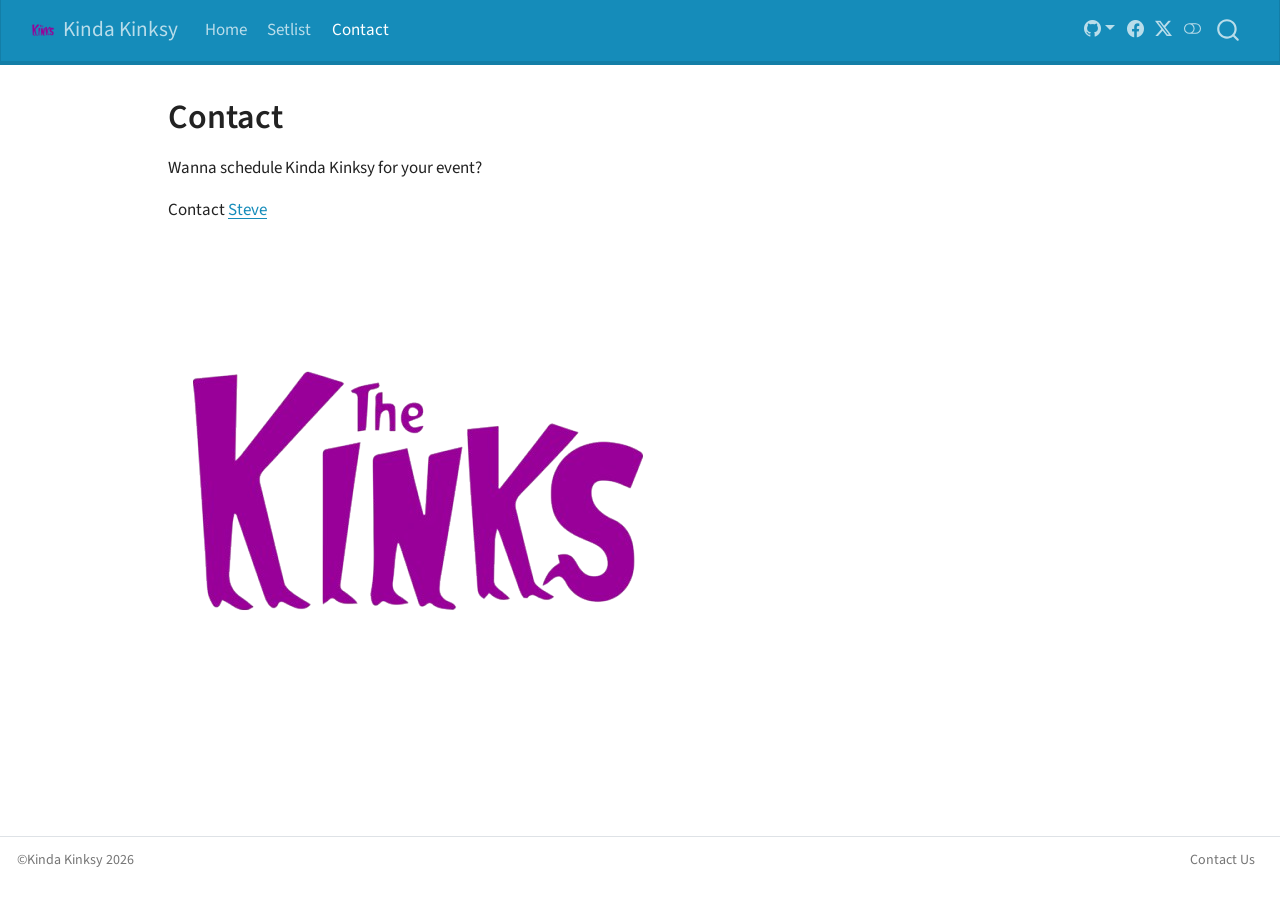
==== docs/contact.html @ 30910524 "format change" ====
<!DOCTYPE html>
<html xmlns="http://www.w3.org/1999/xhtml" lang="en" xml:lang="en"><head>

<meta charset="utf-8">
<meta name="generator" content="quarto-1.9.37">

<meta name="viewport" content="width=device-width, initial-scale=1.0, user-scalable=yes">


<title>Contact – Kinda Kinksy</title>
<style>
/* Default styles provided by pandoc.
** See https://pandoc.org/MANUAL.html#variables-for-html for config info.
*/
code{white-space: pre-wrap;}
span.smallcaps{font-variant: small-caps;}
div.columns{display: flex; gap: min(4vw, 1.5em);}
div.column{flex: auto; overflow-x: auto;}
div.hanging-indent{margin-left: 1.5em; text-indent: -1.5em;}
ul.task-list{list-style: none;}
ul.task-list li input[type="checkbox"] {
  width: 0.8em;
  margin: 0 0.8em 0.2em -1em; /* quarto-specific, see https://github.com/quarto-dev/quarto-cli/issues/4556 */ 
  vertical-align: middle;
}
</style>


<script src="site_libs/quarto-nav/quarto-nav.js"></script>
<script src="site_libs/quarto-nav/headroom.min.js"></script>
<script src="site_libs/clipboard/clipboard.min.js"></script>
<script src="site_libs/quarto-search/autocomplete.umd.js"></script>
<script src="site_libs/quarto-search/fuse.min.js"></script>
<script src="site_libs/quarto-search/quarto-search.js"></script>
<meta name="quarto:offset" content="./">
<script src="site_libs/quarto-html/quarto.js" type="module"></script>
<script src="site_libs/quarto-html/tabsets/tabsets.js" type="module"></script>
<script src="site_libs/quarto-html/popper.min.js"></script>
<script src="site_libs/quarto-html/tippy.umd.min.js"></script>
<script src="site_libs/quarto-html/anchor.min.js"></script>
<link href="site_libs/quarto-html/tippy.css" rel="stylesheet">
<link href="site_libs/quarto-html/quarto-syntax-highlighting-7f8f88aac4f3542376d5c11b86a4c14d.css" rel="stylesheet" class="quarto-color-scheme" id="quarto-text-highlighting-styles">
<link href="site_libs/quarto-html/quarto-syntax-highlighting-dark-d0ae9245876894da5ac7e18953ecc5cc.css" rel="stylesheet" class="quarto-color-scheme quarto-color-alternate" id="quarto-text-highlighting-styles">
<link href="site_libs/quarto-html/quarto-syntax-highlighting-7f8f88aac4f3542376d5c11b86a4c14d.css" rel="stylesheet" class="quarto-color-scheme-extra" id="quarto-text-highlighting-styles">
<script src="site_libs/bootstrap/bootstrap.min.js"></script>
<link href="site_libs/bootstrap/bootstrap-icons.css" rel="stylesheet">
<link href="site_libs/bootstrap/bootstrap-eb806ba08f5ef32d84009985812b4064.min.css" rel="stylesheet" append-hash="true" class="quarto-color-scheme" id="quarto-bootstrap" data-mode="light">
<link href="site_libs/bootstrap/bootstrap-dark-6b96bf19b94d438c07691990bfd7d249.min.css" rel="stylesheet" append-hash="true" class="quarto-color-scheme quarto-color-alternate" id="quarto-bootstrap" data-mode="dark">
<link href="site_libs/bootstrap/bootstrap-eb806ba08f5ef32d84009985812b4064.min.css" rel="stylesheet" append-hash="true" class="quarto-color-scheme-extra" id="quarto-bootstrap" data-mode="light">
<script id="quarto-search-options" type="application/json">{
  "location": "navbar",
  "copy-button": false,
  "collapse-after": 3,
  "panel-placement": "end",
  "type": "overlay",
  "limit": 50,
  "keyboard-shortcut": [
    "f",
    "/",
    "s"
  ],
  "show-item-context": false,
  "language": {
    "search-no-results-text": "No results",
    "search-matching-documents-text": "matching documents",
    "search-copy-link-title": "Copy link to search",
    "search-hide-matches-text": "Hide additional matches",
    "search-more-match-text": "more match in this document",
    "search-more-matches-text": "more matches in this document",
    "search-clear-button-title": "Clear",
    "search-text-placeholder": "",
    "search-detached-cancel-button-title": "Cancel",
    "search-submit-button-title": "Submit",
    "search-label": "Search"
  }
}</script>


<link rel="stylesheet" href="styles.css">
<meta name="twitter:title" content="Contact – Kinda Kinksy">
<meta name="twitter:description" content="">
<meta name="twitter:image" content="img/kinks.png">
<meta name="twitter:card" content="summary_large_image">
</head>

<body class="nav-fixed quarto-light"><script id="quarto-html-before-body" type="application/javascript">
    const toggleBodyColorMode = (bsSheetEl) => {
      const mode = bsSheetEl.getAttribute("data-mode");
      const bodyEl = window.document.querySelector("body");
      if (mode === "dark") {
        bodyEl.classList.add("quarto-dark");
        bodyEl.classList.remove("quarto-light");
      } else {
        bodyEl.classList.add("quarto-light");
        bodyEl.classList.remove("quarto-dark");
      }
    }
    const toggleBodyColorPrimary = () => {
      const bsSheetEl = window.document.querySelector("link#quarto-bootstrap:not([rel=disabled-stylesheet])");
      if (bsSheetEl) {
        toggleBodyColorMode(bsSheetEl);
      }
    }
    const setColorSchemeToggle = (alternate) => {
      const toggles = window.document.querySelectorAll('.quarto-color-scheme-toggle');
      for (let i=0; i < toggles.length; i++) {
        const toggle = toggles[i];
        if (toggle) {
          if (alternate) {
            toggle.classList.add("alternate");
          } else {
            toggle.classList.remove("alternate");
          }
        }
      }
    };
    const toggleColorMode = (alternate) => {
      // Switch the stylesheets
      const primaryStylesheets = window.document.querySelectorAll('link.quarto-color-scheme:not(.quarto-color-alternate)');
      const alternateStylesheets = window.document.querySelectorAll('link.quarto-color-scheme.quarto-color-alternate');
      manageTransitions('#quarto-margin-sidebar .nav-link', false);
      if (alternate) {
        // note: dark is layered on light, we don't disable primary!
        enableStylesheet(alternateStylesheets);
        for (const sheetNode of alternateStylesheets) {
          if (sheetNode.id === "quarto-bootstrap") {
            toggleBodyColorMode(sheetNode);
          }
        }
      } else {
        disableStylesheet(alternateStylesheets);
        enableStylesheet(primaryStylesheets)
        toggleBodyColorPrimary();
      }
      manageTransitions('#quarto-margin-sidebar .nav-link', true);
      // Switch the toggles
      setColorSchemeToggle(alternate)
      // Hack to workaround the fact that safari doesn't
      // properly recolor the scrollbar when toggling (#1455)
      if (navigator.userAgent.indexOf('Safari') > 0 && navigator.userAgent.indexOf('Chrome') == -1) {
        manageTransitions("body", false);
        window.scrollTo(0, 1);
        setTimeout(() => {
          window.scrollTo(0, 0);
          manageTransitions("body", true);
        }, 40);
      }
    }
    const disableStylesheet = (stylesheets) => {
      for (let i=0; i < stylesheets.length; i++) {
        const stylesheet = stylesheets[i];
        stylesheet.rel = 'disabled-stylesheet';
      }
    }
    const enableStylesheet = (stylesheets) => {
      for (let i=0; i < stylesheets.length; i++) {
        const stylesheet = stylesheets[i];
        if(stylesheet.rel !== 'stylesheet') { // for Chrome, which will still FOUC without this check
          stylesheet.rel = 'stylesheet';
        }
      }
    }
    const manageTransitions = (selector, allowTransitions) => {
      const els = window.document.querySelectorAll(selector);
      for (let i=0; i < els.length; i++) {
        const el = els[i];
        if (allowTransitions) {
          el.classList.remove('notransition');
        } else {
          el.classList.add('notransition');
        }
      }
    }
    const isFileUrl = () => {
      return window.location.protocol === 'file:';
    }
    const hasAlternateSentinel = () => {
      let styleSentinel = getColorSchemeSentinel();
      if (styleSentinel !== null) {
        return styleSentinel === "alternate";
      } else {
        return false;
      }
    }
    const setStyleSentinel = (alternate) => {
      const value = alternate ? "alternate" : "default";
      if (!isFileUrl()) {
        window.localStorage.setItem("quarto-color-scheme", value);
      } else {
        localAlternateSentinel = value;
      }
    }
    const getColorSchemeSentinel = () => {
      if (!isFileUrl()) {
        const storageValue = window.localStorage.getItem("quarto-color-scheme");
        return storageValue != null ? storageValue : localAlternateSentinel;
      } else {
        return localAlternateSentinel;
      }
    }
    const toggleGiscusIfUsed = (isAlternate, darkModeDefault) => {
      const baseTheme = document.querySelector('#giscus-base-theme')?.value ?? 'light';
      const alternateTheme = document.querySelector('#giscus-alt-theme')?.value ?? 'dark';
      let newTheme = '';
      if(authorPrefersDark) {
        newTheme = isAlternate ? baseTheme : alternateTheme;
      } else {
        newTheme = isAlternate ? alternateTheme : baseTheme;
      }
      const changeGiscusTheme = () => {
        // From: https://github.com/giscus/giscus/issues/336
        const sendMessage = (message) => {
          const iframe = document.querySelector('iframe.giscus-frame');
          if (!iframe) return;
          iframe.contentWindow.postMessage({ giscus: message }, 'https://giscus.app');
        }
        sendMessage({
          setConfig: {
            theme: newTheme
          }
        });
      }
      const isGiscussLoaded = window.document.querySelector('iframe.giscus-frame') !== null;
      if (isGiscussLoaded) {
        changeGiscusTheme();
      }
    };
    const authorPrefersDark = false;
    const darkModeDefault = authorPrefersDark;
      document.querySelector('link#quarto-text-highlighting-styles.quarto-color-scheme-extra').rel = 'disabled-stylesheet';
      document.querySelector('link#quarto-bootstrap.quarto-color-scheme-extra').rel = 'disabled-stylesheet';
    let localAlternateSentinel = darkModeDefault ? 'alternate' : 'default';
    // Dark / light mode switch
    window.quartoToggleColorScheme = () => {
      // Read the current dark / light value
      let toAlternate = !hasAlternateSentinel();
      toggleColorMode(toAlternate);
      setStyleSentinel(toAlternate);
      toggleGiscusIfUsed(toAlternate, darkModeDefault);
      window.dispatchEvent(new Event('resize'));
    };
    // Switch to dark mode if need be
    if (hasAlternateSentinel()) {
      toggleColorMode(true);
    } else {
      toggleColorMode(false);
    }
  </script>

<div id="quarto-search-results"></div>
  <header id="quarto-header" class="headroom fixed-top">
    <nav class="navbar navbar-expand-lg " data-bs-theme="dark">
      <div class="navbar-container container-fluid">
      <div class="navbar-brand-container mx-auto">
    <a href="./index.html" class="navbar-brand navbar-brand-logo">
    <img src="./img/kinks.png" alt="" class="navbar-logo light-content">
    <img src="./img/kinks.png" alt="" class="navbar-logo dark-content">
    </a>
    <a class="navbar-brand" href="./index.html">
    <span class="navbar-title">Kinda Kinksy</span>
    </a>
  </div>
            <div id="quarto-search" class="" title="Search"></div>
          <button class="navbar-toggler" type="button" data-bs-toggle="collapse" data-bs-target="#navbarCollapse" aria-controls="navbarCollapse" role="menu" aria-expanded="false" aria-label="Toggle navigation" onclick="if (window.quartoToggleHeadroom) { window.quartoToggleHeadroom(); }">
  <span class="navbar-toggler-icon"></span>
</button>
          <div class="collapse navbar-collapse" id="navbarCollapse">
            <ul class="navbar-nav navbar-nav-scroll me-auto">
  <li class="nav-item">
    <a class="nav-link" href="./index.html"> 
<span class="menu-text">Home</span></a>
  </li>  
  <li class="nav-item">
    <a class="nav-link" href="./setlist.html"> 
<span class="menu-text">Setlist</span></a>
  </li>  
  <li class="nav-item">
    <a class="nav-link active" href="./contact.html" aria-current="page"> 
<span class="menu-text">Contact</span></a>
  </li>  
</ul>
          </div> <!-- /navcollapse -->
            <div class="quarto-navbar-tools tools-wide">
    <div class="dropdown">
      <a href="" title="" id="quarto-navigation-tool-dropdown-0" class="quarto-navigation-tool dropdown-toggle px-1" data-bs-toggle="dropdown" aria-expanded="false" role="link" aria-label=""><i class="bi bi-github"></i></a>
      <ul class="dropdown-menu" aria-labelledby="quarto-navigation-tool-dropdown-0">
          <li>
            <a class="dropdown-item quarto-navbar-tools-item" href="https://github.com/jtkulas/kindakinksy">
            Source Code
            </a>
          </li>
          <li>
            <a class="dropdown-item quarto-navbar-tools-item" href="https://github.com/jtkulas/kindakinksy/issues">
            Report an Issue
            </a>
          </li>
      </ul>
    </div>
    <a href="https://facebook.com" title="" class="quarto-navigation-tool px-1" aria-label=""><i class="bi bi-facebook"></i></a>
    <a href="https://x.com" title="" class="quarto-navigation-tool px-1" aria-label=""><i class="bi bi-twitter-x"></i></a>
  <a href="" class="quarto-color-scheme-toggle quarto-navigation-tool  px-1" onclick="window.quartoToggleColorScheme(); return false;" title="Toggle dark mode"><i class="bi"></i></a>
</div>
      </div> <!-- /container-fluid -->
    </nav>
</header>
<!-- content -->
<div id="quarto-content" class="quarto-container page-columns page-rows-contents page-layout-article page-navbar">
<!-- sidebar -->
<!-- margin-sidebar -->
    <div id="quarto-margin-sidebar" class="sidebar margin-sidebar zindex-bottom">
        
    </div>
<!-- main -->
<main class="content" id="quarto-document-content">


<header id="title-block-header" class="quarto-title-block default">
<div class="quarto-title">
<h1 class="title">Contact</h1>
</div>



<div class="quarto-title-meta">

    
  
    
  </div>
  


</header>


<p>Wanna schedule Kinda Kinksy for your event?</p>
<p>Contact <a href="mailto:%20sagahoffman@msn.com">Steve</a></p>
<p><img src="img/kinks.png" class="img-fluid"></p>



</main> <!-- /main -->
<script id="quarto-html-after-body" type="application/javascript">
  window.document.addEventListener("DOMContentLoaded", function (event) {
    // Ensure there is a toggle, if there isn't float one in the top right
    if (window.document.querySelector('.quarto-color-scheme-toggle') === null) {
      const a = window.document.createElement('a');
      a.classList.add('top-right');
      a.classList.add('quarto-color-scheme-toggle');
      a.href = "";
      a.onclick = function() { try { window.quartoToggleColorScheme(); } catch {} return false; };
      const i = window.document.createElement("i");
      i.classList.add('bi');
      a.appendChild(i);
      window.document.body.appendChild(a);
    }
    setColorSchemeToggle(hasAlternateSentinel())
    const icon = "";
    const anchorJS = new window.AnchorJS();
    anchorJS.options = {
      placement: 'right',
      icon: icon
    };
    anchorJS.add('.anchored');
    const isCodeAnnotation = (el) => {
      for (const clz of el.classList) {
        if (clz.startsWith('code-annotation-')) {                     
          return true;
        }
      }
      return false;
    }
    const onCopySuccess = function(e) {
      // button target
      const button = e.trigger;
      // don't keep focus
      button.blur();
      // flash "checked"
      button.classList.add('code-copy-button-checked');
      var currentTitle = button.getAttribute("title");
      button.setAttribute("title", "Copied!");
      let tooltip;
      if (window.bootstrap) {
        button.setAttribute("data-bs-toggle", "tooltip");
        button.setAttribute("data-bs-placement", "left");
        button.setAttribute("data-bs-title", "Copied!");
        tooltip = new bootstrap.Tooltip(button, 
          { trigger: "manual", 
            customClass: "code-copy-button-tooltip",
            offset: [0, -8]});
        tooltip.show();    
      }
      setTimeout(function() {
        if (tooltip) {
          tooltip.hide();
          button.removeAttribute("data-bs-title");
          button.removeAttribute("data-bs-toggle");
          button.removeAttribute("data-bs-placement");
        }
        button.setAttribute("title", currentTitle);
        button.classList.remove('code-copy-button-checked');
      }, 1000);
      // clear code selection
      e.clearSelection();
    }
    const getTextToCopy = function(trigger) {
      const outerScaffold = trigger.parentElement.cloneNode(true);
      const codeEl = outerScaffold.querySelector('code');
      for (const childEl of codeEl.children) {
        if (isCodeAnnotation(childEl)) {
          childEl.remove();
        }
      }
      return codeEl.innerText;
    }
    const clipboard = new window.ClipboardJS('.code-copy-button:not([data-in-quarto-modal])', {
      text: getTextToCopy
    });
    clipboard.on('success', onCopySuccess);
    if (window.document.getElementById('quarto-embedded-source-code-modal')) {
      const clipboardModal = new window.ClipboardJS('.code-copy-button[data-in-quarto-modal]', {
        text: getTextToCopy,
        container: window.document.getElementById('quarto-embedded-source-code-modal')
      });
      clipboardModal.on('success', onCopySuccess);
    }
      var localhostRegex = new RegExp(/^(?:http|https):\/\/localhost\:?[0-9]*\//);
      var mailtoRegex = new RegExp(/^mailto:/);
        var filterRegex = new RegExp('/' + window.location.host + '/');
      var isInternal = (href) => {
          return filterRegex.test(href) || localhostRegex.test(href) || mailtoRegex.test(href);
      }
      // Inspect non-navigation links and adorn them if external
     var links = window.document.querySelectorAll('a[href]:not(.nav-link):not(.navbar-brand):not(.toc-action):not(.sidebar-link):not(.sidebar-item-toggle):not(.pagination-link):not(.no-external):not([aria-hidden]):not(.dropdown-item):not(.quarto-navigation-tool):not(.about-link)');
      for (var i=0; i<links.length; i++) {
        const link = links[i];
        if (!isInternal(link.href)) {
          // undo the damage that might have been done by quarto-nav.js in the case of
          // links that we want to consider external
          if (link.dataset.originalHref !== undefined) {
            link.href = link.dataset.originalHref;
          }
        }
      }
    function tippyHover(el, contentFn, onTriggerFn, onUntriggerFn) {
      const config = {
        allowHTML: true,
        maxWidth: 500,
        delay: 100,
        arrow: false,
        appendTo: function(el) {
            return el.parentElement;
        },
        interactive: true,
        interactiveBorder: 10,
        theme: 'quarto',
        placement: 'bottom-start',
      };
      if (contentFn) {
        config.content = contentFn;
      }
      if (onTriggerFn) {
        config.onTrigger = onTriggerFn;
      }
      if (onUntriggerFn) {
        config.onUntrigger = onUntriggerFn;
      }
      window.tippy(el, config); 
    }
    const noterefs = window.document.querySelectorAll('a[role="doc-noteref"]');
    for (var i=0; i<noterefs.length; i++) {
      const ref = noterefs[i];
      tippyHover(ref, function() {
        // use id or data attribute instead here
        let href = ref.getAttribute('data-footnote-href') || ref.getAttribute('href');
        try { href = new URL(href).hash; } catch {}
        const id = href.replace(/^#\/?/, "");
        const note = window.document.getElementById(id);
        if (note) {
          return note.innerHTML;
        } else {
          return "";
        }
      });
    }
    const xrefs = window.document.querySelectorAll('a.quarto-xref');
    const processXRef = (id, note) => {
      // Strip column container classes
      const stripColumnClz = (el) => {
        el.classList.remove("page-full", "page-columns");
        if (el.children) {
          for (const child of el.children) {
            stripColumnClz(child);
          }
        }
      }
      stripColumnClz(note)
      if (id === null || id.startsWith('sec-')) {
        // Special case sections, only their first couple elements
        const container = document.createElement("div");
        if (note.children && note.children.length > 2) {
          container.appendChild(note.children[0].cloneNode(true));
          for (let i = 1; i < note.children.length; i++) {
            const child = note.children[i];
            if (child.tagName === "P" && child.innerText === "") {
              continue;
            } else {
              container.appendChild(child.cloneNode(true));
              break;
            }
          }
          if (window.Quarto?.typesetMath) {
            window.Quarto.typesetMath(container);
          }
          return container.innerHTML
        } else {
          if (window.Quarto?.typesetMath) {
            window.Quarto.typesetMath(note);
          }
          return note.innerHTML;
        }
      } else {
        // Remove any anchor links if they are present
        const anchorLink = note.querySelector('a.anchorjs-link');
        if (anchorLink) {
          anchorLink.remove();
        }
        if (window.Quarto?.typesetMath) {
          window.Quarto.typesetMath(note);
        }
        if (note.classList.contains("callout")) {
          return note.outerHTML;
        } else {
          return note.innerHTML;
        }
      }
    }
    for (var i=0; i<xrefs.length; i++) {
      const xref = xrefs[i];
      tippyHover(xref, undefined, function(instance) {
        instance.disable();
        let url = xref.getAttribute('href');
        let hash = undefined; 
        if (url.startsWith('#')) {
          hash = url;
        } else {
          try { hash = new URL(url).hash; } catch {}
        }
        if (hash) {
          const id = hash.replace(/^#\/?/, "");
          const note = window.document.getElementById(id);
          if (note !== null) {
            try {
              const html = processXRef(id, note.cloneNode(true));
              instance.setContent(html);
            } finally {
              instance.enable();
              instance.show();
            }
          } else {
            // See if we can fetch this
            fetch(url.split('#')[0])
            .then(res => res.text())
            .then(html => {
              const parser = new DOMParser();
              const htmlDoc = parser.parseFromString(html, "text/html");
              const note = htmlDoc.getElementById(id);
              if (note !== null) {
                const html = processXRef(id, note);
                instance.setContent(html);
              } 
            }).finally(() => {
              instance.enable();
              instance.show();
            });
          }
        } else {
          // See if we can fetch a full url (with no hash to target)
          // This is a special case and we should probably do some content thinning / targeting
          fetch(url)
          .then(res => res.text())
          .then(html => {
            const parser = new DOMParser();
            const htmlDoc = parser.parseFromString(html, "text/html");
            const note = htmlDoc.querySelector('main.content');
            if (note !== null) {
              // This should only happen for chapter cross references
              // (since there is no id in the URL)
              // remove the first header
              if (note.children.length > 0 && note.children[0].tagName === "HEADER") {
                note.children[0].remove();
              }
              const html = processXRef(null, note);
              instance.setContent(html);
            } 
          }).finally(() => {
            instance.enable();
            instance.show();
          });
        }
      }, function(instance) {
      });
    }
        let selectedAnnoteEl;
        const selectorForAnnotation = ( cell, annotation) => {
          let cellAttr = 'data-code-cell="' + cell + '"';
          let lineAttr = 'data-code-annotation="' +  annotation + '"';
          const selector = 'span[' + cellAttr + '][' + lineAttr + ']';
          return selector;
        }
        const selectCodeLines = (annoteEl) => {
          const doc = window.document;
          const targetCell = annoteEl.getAttribute("data-target-cell");
          const targetAnnotation = annoteEl.getAttribute("data-target-annotation");
          const annoteSpan = window.document.querySelector(selectorForAnnotation(targetCell, targetAnnotation));
          const lines = annoteSpan.getAttribute("data-code-lines").split(",");
          const lineIds = lines.map((line) => {
            return targetCell + "-" + line;
          })
          let top = null;
          let height = null;
          let parent = null;
          if (lineIds.length > 0) {
              //compute the position of the single el (top and bottom and make a div)
              const el = window.document.getElementById(lineIds[0]);
              top = el.offsetTop;
              height = el.offsetHeight;
              parent = el.parentElement.parentElement;
            if (lineIds.length > 1) {
              const lastEl = window.document.getElementById(lineIds[lineIds.length - 1]);
              const bottom = lastEl.offsetTop + lastEl.offsetHeight;
              height = bottom - top;
            }
            if (top !== null && height !== null && parent !== null) {
              // cook up a div (if necessary) and position it 
              let div = window.document.getElementById("code-annotation-line-highlight");
              if (div === null) {
                div = window.document.createElement("div");
                div.setAttribute("id", "code-annotation-line-highlight");
                div.style.position = 'absolute';
                parent.appendChild(div);
              }
              div.style.top = top - 2 + "px";
              div.style.height = height + 4 + "px";
              div.style.left = 0;
              let gutterDiv = window.document.getElementById("code-annotation-line-highlight-gutter");
              if (gutterDiv === null) {
                gutterDiv = window.document.createElement("div");
                gutterDiv.setAttribute("id", "code-annotation-line-highlight-gutter");
                gutterDiv.style.position = 'absolute';
                const codeCell = window.document.getElementById(targetCell);
                const gutter = codeCell.querySelector('.code-annotation-gutter');
                gutter.appendChild(gutterDiv);
              }
              gutterDiv.style.top = top - 2 + "px";
              gutterDiv.style.height = height + 4 + "px";
            }
            selectedAnnoteEl = annoteEl;
          }
        };
        const unselectCodeLines = () => {
          const elementsIds = ["code-annotation-line-highlight", "code-annotation-line-highlight-gutter"];
          elementsIds.forEach((elId) => {
            const div = window.document.getElementById(elId);
            if (div) {
              div.remove();
            }
          });
          selectedAnnoteEl = undefined;
        };
          // Handle positioning of the toggle
      window.addEventListener(
        "resize",
        throttle(() => {
          elRect = undefined;
          if (selectedAnnoteEl) {
            selectCodeLines(selectedAnnoteEl);
          }
        }, 10)
      );
      function throttle(fn, ms) {
      let throttle = false;
      let timer;
        return (...args) => {
          if(!throttle) { // first call gets through
              fn.apply(this, args);
              throttle = true;
          } else { // all the others get throttled
              if(timer) clearTimeout(timer); // cancel #2
              timer = setTimeout(() => {
                fn.apply(this, args);
                timer = throttle = false;
              }, ms);
          }
        };
      }
        // Attach click handler to the DT
        const annoteDls = window.document.querySelectorAll('dt[data-target-cell]');
        for (const annoteDlNode of annoteDls) {
          annoteDlNode.addEventListener('click', (event) => {
            const clickedEl = event.target;
            if (clickedEl !== selectedAnnoteEl) {
              unselectCodeLines();
              const activeEl = window.document.querySelector('dt[data-target-cell].code-annotation-active');
              if (activeEl) {
                activeEl.classList.remove('code-annotation-active');
              }
              selectCodeLines(clickedEl);
              clickedEl.classList.add('code-annotation-active');
            } else {
              // Unselect the line
              unselectCodeLines();
              clickedEl.classList.remove('code-annotation-active');
            }
          });
        }
    const findCites = (el) => {
      const parentEl = el.parentElement;
      if (parentEl) {
        const cites = parentEl.dataset.cites;
        if (cites) {
          return {
            el,
            cites: cites.split(' ')
          };
        } else {
          return findCites(el.parentElement)
        }
      } else {
        return undefined;
      }
    };
    var bibliorefs = window.document.querySelectorAll('a[role="doc-biblioref"]');
    for (var i=0; i<bibliorefs.length; i++) {
      const ref = bibliorefs[i];
      const citeInfo = findCites(ref);
      if (citeInfo) {
        tippyHover(citeInfo.el, function() {
          var popup = window.document.createElement('div');
          citeInfo.cites.forEach(function(cite) {
            var citeDiv = window.document.createElement('div');
            citeDiv.classList.add('hanging-indent');
            citeDiv.classList.add('csl-entry');
            var biblioDiv = window.document.getElementById('ref-' + cite);
            if (biblioDiv) {
              citeDiv.innerHTML = biblioDiv.innerHTML;
            }
            popup.appendChild(citeDiv);
          });
          return popup.innerHTML;
        });
      }
    }
  });
  </script>
</div> <!-- /content -->
<footer class="footer">
  <div class="nav-footer">
    <div class="nav-footer-left">
<p>©Kinda Kinksy 2026</p>
</div>   
    <div class="nav-footer-center">
      &nbsp;
    </div>
    <div class="nav-footer-right">
      <ul class="footer-items list-unstyled">
    <li class="nav-item">
    <a class="nav-link" href="./contact.html">
<p>Contact Us</p>
</a>
  </li>  
</ul>
    </div>
  </div>
</footer>




</body></html>
---- docs/site_libs/quarto-html/tippy.css ----
.tippy-box[data-animation=fade][data-state=hidden]{opacity:0}[data-tippy-root]{max-width:calc(100vw - 10px)}.tippy-box{position:relative;background-color:#333;color:#fff;border-radius:4px;font-size:14px;line-height:1.4;white-space:normal;outline:0;transition-property:transform,visibility,opacity}.tippy-box[data-placement^=top]>.tippy-arrow{bottom:0}.tippy-box[data-placement^=top]>.tippy-arrow:before{bottom:-7px;left:0;border-width:8px 8px 0;border-top-color:initial;transform-origin:center top}.tippy-box[data-placement^=bottom]>.tippy-arrow{top:0}.tippy-box[data-placement^=bottom]>.tippy-arrow:before{top:-7px;left:0;border-width:0 8px 8px;border-bottom-color:initial;transform-origin:center bottom}.tippy-box[data-placement^=left]>.tippy-arrow{right:0}.tippy-box[data-placement^=left]>.tippy-arrow:before{border-width:8px 0 8px 8px;border-left-color:initial;right:-7px;transform-origin:center left}.tippy-box[data-placement^=right]>.tippy-arrow{left:0}.tippy-box[data-placement^=right]>.tippy-arrow:before{left:-7px;border-width:8px 8px 8px 0;border-right-color:initial;transform-origin:center right}.tippy-box[data-inertia][data-state=visible]{transition-timing-function:cubic-bezier(.54,1.5,.38,1.11)}.tippy-arrow{width:16px;height:16px;color:#333}.tippy-arrow:before{content:"";position:absolute;border-color:transparent;border-style:solid}.tippy-content{position:relative;padding:5px 9px;z-index:1}
---- docs/site_libs/quarto-html/quarto-syntax-highlighting-7f8f88aac4f3542376d5c11b86a4c14d.css ----
/* quarto syntax highlight colors */
:root {
  --quarto-hl-ot-color: #003B4F;
  --quarto-hl-at-color: #657422;
  --quarto-hl-ss-color: #20794D;
  --quarto-hl-an-color: #5E5E5E;
  --quarto-hl-fu-color: #4758AB;
  --quarto-hl-st-color: #20794D;
  --quarto-hl-cf-color: #003B4F;
  --quarto-hl-op-color: #5E5E5E;
  --quarto-hl-er-color: #AD0000;
  --quarto-hl-bn-color: #AD0000;
  --quarto-hl-al-color: #AD0000;
  --quarto-hl-va-color: #111111;
  --quarto-hl-bu-color: inherit;
  --quarto-hl-ex-color: inherit;
  --quarto-hl-pp-color: #AD0000;
  --quarto-hl-in-color: #5E5E5E;
  --quarto-hl-vs-color: #20794D;
  --quarto-hl-wa-color: #5E5E5E;
  --quarto-hl-do-color: #5E5E5E;
  --quarto-hl-im-color: #00769E;
  --quarto-hl-ch-color: #20794D;
  --quarto-hl-dt-color: #AD0000;
  --quarto-hl-fl-color: #AD0000;
  --quarto-hl-co-color: #5E5E5E;
  --quarto-hl-cv-color: #5E5E5E;
  --quarto-hl-cn-color: #8f5902;
  --quarto-hl-sc-color: #5E5E5E;
  --quarto-hl-dv-color: #AD0000;
  --quarto-hl-kw-color: #003B4F;
}

/* other quarto variables */
:root {
  --quarto-font-monospace: SFMono-Regular, Menlo, Monaco, Consolas, "Liberation Mono", "Courier New", monospace;
}

/* syntax highlight based on Pandoc's rules */
pre > code.sourceCode > span {
  color: #003B4F;
}

code.sourceCode > span {
  color: #003B4F;
}

div.sourceCode,
div.sourceCode pre.sourceCode {
  color: #003B4F;
}

/* Normal */
code span {
  color: #003B4F;
}

/* Alert */
code span.al {
  color: #AD0000;
  font-style: inherit;
}

/* Annotation */
code span.an {
  color: #5E5E5E;
  font-style: inherit;
}

/* Attribute */
code span.at {
  color: #657422;
  font-style: inherit;
}

/* BaseN */
code span.bn {
  color: #AD0000;
  font-style: inherit;
}

/* BuiltIn */
code span.bu {
  font-style: inherit;
}

/* ControlFlow */
code span.cf {
  color: #003B4F;
  font-weight: bold;
  font-style: inherit;
}

/* Char */
code span.ch {
  color: #20794D;
  font-style: inherit;
}

/* Constant */
code span.cn {
  color: #8f5902;
  font-style: inherit;
}

/* Comment */
code span.co {
  color: #5E5E5E;
  font-style: inherit;
}

/* CommentVar */
code span.cv {
  color: #5E5E5E;
  font-style: italic;
}

/* Documentation */
code span.do {
  color: #5E5E5E;
  font-style: italic;
}

/* DataType */
code span.dt {
  color: #AD0000;
  font-style: inherit;
}

/* DecVal */
code span.dv {
  color: #AD0000;
  font-style: inherit;
}

/* Error */
code span.er {
  color: #AD0000;
  font-style: inherit;
}

/* Extension */
code span.ex {
  font-style: inherit;
}

/* Float */
code span.fl {
  color: #AD0000;
  font-style: inherit;
}

/* Function */
code span.fu {
  color: #4758AB;
  font-style: inherit;
}

/* Import */
code span.im {
  color: #00769E;
  font-style: inherit;
}

/* Information */
code span.in {
  color: #5E5E5E;
  font-style: inherit;
}

/* Keyword */
code span.kw {
  color: #003B4F;
  font-weight: bold;
  font-style: inherit;
}

/* Operator */
code span.op {
  color: #5E5E5E;
  font-style: inherit;
}

/* Other */
code span.ot {
  color: #003B4F;
  font-style: inherit;
}

/* Preprocessor */
code span.pp {
  color: #AD0000;
  font-style: inherit;
}

/* SpecialChar */
code span.sc {
  color: #5E5E5E;
  font-style: inherit;
}

/* SpecialString */
code span.ss {
  color: #20794D;
  font-style: inherit;
}

/* String */
code span.st {
  color: #20794D;
  font-style: inherit;
}

/* Variable */
code span.va {
  color: #111111;
  font-style: inherit;
}

/* VerbatimString */
code span.vs {
  color: #20794D;
  font-style: inherit;
}

/* Warning */
code span.wa {
  color: #5E5E5E;
  font-style: italic;
}

.prevent-inlining {
  content: "</";
}

/*# sourceMappingURL=789ad8cd35626ba772517505b42a116e.css.map */
---- docs/site_libs/quarto-html/quarto-syntax-highlighting-dark-d0ae9245876894da5ac7e18953ecc5cc.css ----
/* quarto syntax highlight colors */
:root {
  --quarto-hl-al-color: #f07178;
  --quarto-hl-an-color: #d4d0ab;
  --quarto-hl-at-color: #00e0e0;
  --quarto-hl-bn-color: #d4d0ab;
  --quarto-hl-bu-color: #abe338;
  --quarto-hl-ch-color: #abe338;
  --quarto-hl-co-color: #f8f8f2;
  --quarto-hl-cv-color: #ffd700;
  --quarto-hl-cn-color: #ffd700;
  --quarto-hl-cf-color: #ffa07a;
  --quarto-hl-dt-color: #ffa07a;
  --quarto-hl-dv-color: #d4d0ab;
  --quarto-hl-do-color: #f8f8f2;
  --quarto-hl-er-color: #f07178;
  --quarto-hl-ex-color: #00e0e0;
  --quarto-hl-fl-color: #d4d0ab;
  --quarto-hl-fu-color: #ffa07a;
  --quarto-hl-im-color: #abe338;
  --quarto-hl-in-color: #d4d0ab;
  --quarto-hl-kw-color: #ffa07a;
  --quarto-hl-op-color: #ffa07a;
  --quarto-hl-ot-color: #00e0e0;
  --quarto-hl-pp-color: #dcc6e0;
  --quarto-hl-re-color: #00e0e0;
  --quarto-hl-sc-color: #abe338;
  --quarto-hl-ss-color: #abe338;
  --quarto-hl-st-color: #abe338;
  --quarto-hl-va-color: #00e0e0;
  --quarto-hl-vs-color: #abe338;
  --quarto-hl-wa-color: #dcc6e0;
}

/* other quarto variables */
:root {
  --quarto-font-monospace: SFMono-Regular, Menlo, Monaco, Consolas, "Liberation Mono", "Courier New", monospace;
}

/* syntax highlight based on Pandoc's rules */
pre > code.sourceCode > span {
  color: #f8f8f2;
}

code.sourceCode > span {
  color: #f8f8f2;
}

div.sourceCode,
div.sourceCode pre.sourceCode {
  color: #f8f8f2;
}

/* Normal */
code span {
  color: #f8f8f2;
}

/* Alert */
code span.al {
  color: #f07178;
}

/* Annotation */
code span.an {
  color: #d4d0ab;
}

/* Attribute */
code span.at {
  color: #00e0e0;
}

/* BaseN */
code span.bn {
  color: #d4d0ab;
}

/* BuiltIn */
code span.bu {
  color: #abe338;
}

/* ControlFlow */
code span.cf {
  font-weight: bold;
  color: #ffa07a;
}

/* Char */
code span.ch {
  color: #abe338;
}

/* Constant */
code span.cn {
  color: #ffd700;
}

/* Comment */
code span.co {
  font-style: italic;
  color: #f8f8f2;
}

/* CommentVar */
code span.cv {
  color: #ffd700;
}

/* Documentation */
code span.do {
  color: #f8f8f2;
}

/* DataType */
code span.dt {
  color: #ffa07a;
}

/* DecVal */
code span.dv {
  color: #d4d0ab;
}

/* Error */
code span.er {
  color: #f07178;
  text-decoration: underline;
}

/* Extension */
code span.ex {
  font-weight: bold;
  color: #00e0e0;
}

/* Float */
code span.fl {
  color: #d4d0ab;
}

/* Function */
code span.fu {
  color: #ffa07a;
}

/* Import */
code span.im {
  color: #abe338;
}

/* Information */
code span.in {
  color: #d4d0ab;
}

/* Keyword */
code span.kw {
  font-weight: bold;
  color: #ffa07a;
}

/* Operator */
code span.op {
  color: #ffa07a;
}

/* Other */
code span.ot {
  color: #00e0e0;
}

/* Preprocessor */
code span.pp {
  color: #dcc6e0;
}

/* RegionMarker */
code span.re {
  background-color: #f8f8f2;
  color: #00e0e0;
}

/* SpecialChar */
code span.sc {
  color: #abe338;
}

/* SpecialString */
code span.ss {
  color: #abe338;
}

/* String */
code span.st {
  color: #abe338;
}

/* Variable */
code span.va {
  color: #00e0e0;
}

/* VerbatimString */
code span.vs {
  color: #abe338;
}

/* Warning */
code span.wa {
  color: #dcc6e0;
}

.prevent-inlining {
  content: "</";
}

/*# sourceMappingURL=e2dac9153eaf3c552d5043f9565d03d7.css.map */
---- docs/site_libs/quarto-html/quarto-syntax-highlighting-7f8f88aac4f3542376d5c11b86a4c14d.css ----
/* quarto syntax highlight colors */
:root {
  --quarto-hl-ot-color: #003B4F;
  --quarto-hl-at-color: #657422;
  --quarto-hl-ss-color: #20794D;
  --quarto-hl-an-color: #5E5E5E;
  --quarto-hl-fu-color: #4758AB;
  --quarto-hl-st-color: #20794D;
  --quarto-hl-cf-color: #003B4F;
  --quarto-hl-op-color: #5E5E5E;
  --quarto-hl-er-color: #AD0000;
  --quarto-hl-bn-color: #AD0000;
  --quarto-hl-al-color: #AD0000;
  --quarto-hl-va-color: #111111;
  --quarto-hl-bu-color: inherit;
  --quarto-hl-ex-color: inherit;
  --quarto-hl-pp-color: #AD0000;
  --quarto-hl-in-color: #5E5E5E;
  --quarto-hl-vs-color: #20794D;
  --quarto-hl-wa-color: #5E5E5E;
  --quarto-hl-do-color: #5E5E5E;
  --quarto-hl-im-color: #00769E;
  --quarto-hl-ch-color: #20794D;
  --quarto-hl-dt-color: #AD0000;
  --quarto-hl-fl-color: #AD0000;
  --quarto-hl-co-color: #5E5E5E;
  --quarto-hl-cv-color: #5E5E5E;
  --quarto-hl-cn-color: #8f5902;
  --quarto-hl-sc-color: #5E5E5E;
  --quarto-hl-dv-color: #AD0000;
  --quarto-hl-kw-color: #003B4F;
}

/* other quarto variables */
:root {
  --quarto-font-monospace: SFMono-Regular, Menlo, Monaco, Consolas, "Liberation Mono", "Courier New", monospace;
}

/* syntax highlight based on Pandoc's rules */
pre > code.sourceCode > span {
  color: #003B4F;
}

code.sourceCode > span {
  color: #003B4F;
}

div.sourceCode,
div.sourceCode pre.sourceCode {
  color: #003B4F;
}

/* Normal */
code span {
  color: #003B4F;
}

/* Alert */
code span.al {
  color: #AD0000;
  font-style: inherit;
}

/* Annotation */
code span.an {
  color: #5E5E5E;
  font-style: inherit;
}

/* Attribute */
code span.at {
  color: #657422;
  font-style: inherit;
}

/* BaseN */
code span.bn {
  color: #AD0000;
  font-style: inherit;
}

/* BuiltIn */
code span.bu {
  font-style: inherit;
}

/* ControlFlow */
code span.cf {
  color: #003B4F;
  font-weight: bold;
  font-style: inherit;
}

/* Char */
code span.ch {
  color: #20794D;
  font-style: inherit;
}

/* Constant */
code span.cn {
  color: #8f5902;
  font-style: inherit;
}

/* Comment */
code span.co {
  color: #5E5E5E;
  font-style: inherit;
}

/* CommentVar */
code span.cv {
  color: #5E5E5E;
  font-style: italic;
}

/* Documentation */
code span.do {
  color: #5E5E5E;
  font-style: italic;
}

/* DataType */
code span.dt {
  color: #AD0000;
  font-style: inherit;
}

/* DecVal */
code span.dv {
  color: #AD0000;
  font-style: inherit;
}

/* Error */
code span.er {
  color: #AD0000;
  font-style: inherit;
}

/* Extension */
code span.ex {
  font-style: inherit;
}

/* Float */
code span.fl {
  color: #AD0000;
  font-style: inherit;
}

/* Function */
code span.fu {
  color: #4758AB;
  font-style: inherit;
}

/* Import */
code span.im {
  color: #00769E;
  font-style: inherit;
}

/* Information */
code span.in {
  color: #5E5E5E;
  font-style: inherit;
}

/* Keyword */
code span.kw {
  color: #003B4F;
  font-weight: bold;
  font-style: inherit;
}

/* Operator */
code span.op {
  color: #5E5E5E;
  font-style: inherit;
}

/* Other */
code span.ot {
  color: #003B4F;
  font-style: inherit;
}

/* Preprocessor */
code span.pp {
  color: #AD0000;
  font-style: inherit;
}

/* SpecialChar */
code span.sc {
  color: #5E5E5E;
  font-style: inherit;
}

/* SpecialString */
code span.ss {
  color: #20794D;
  font-style: inherit;
}

/* String */
code span.st {
  color: #20794D;
  font-style: inherit;
}

/* Variable */
code span.va {
  color: #111111;
  font-style: inherit;
}

/* VerbatimString */
code span.vs {
  color: #20794D;
  font-style: inherit;
}

/* Warning */
code span.wa {
  color: #5E5E5E;
  font-style: italic;
}

.prevent-inlining {
  content: "</";
}

/*# sourceMappingURL=789ad8cd35626ba772517505b42a116e.css.map */
---- docs/styles.css ----
/* css styles */

@import url('https://fonts.googleapis.com/css?family=Zen Dots');
@import url('https://fonts.googleapis.com/css?family=Roboto');

/* Circular images */
.img-circle {
  border-radius: 50%;
  object-fit: cover;           /* Ensures the image fills the circle nicely */
  width: 260px;                /* Adjust as needed */
  height: 260px;               /* Must match width for perfect circle */
  display: block;              /* Good for centering */
  margin: 1rem auto;           /* Optional: centers the image */
}

/* Center figure captions */
figure {
  text-align: center;
}

figcaption {
  text-align: center;
  font-size: 1.4em;
  margin-top: 0.1rem;
}

.roboto {
  font-family: "Roboto";
}
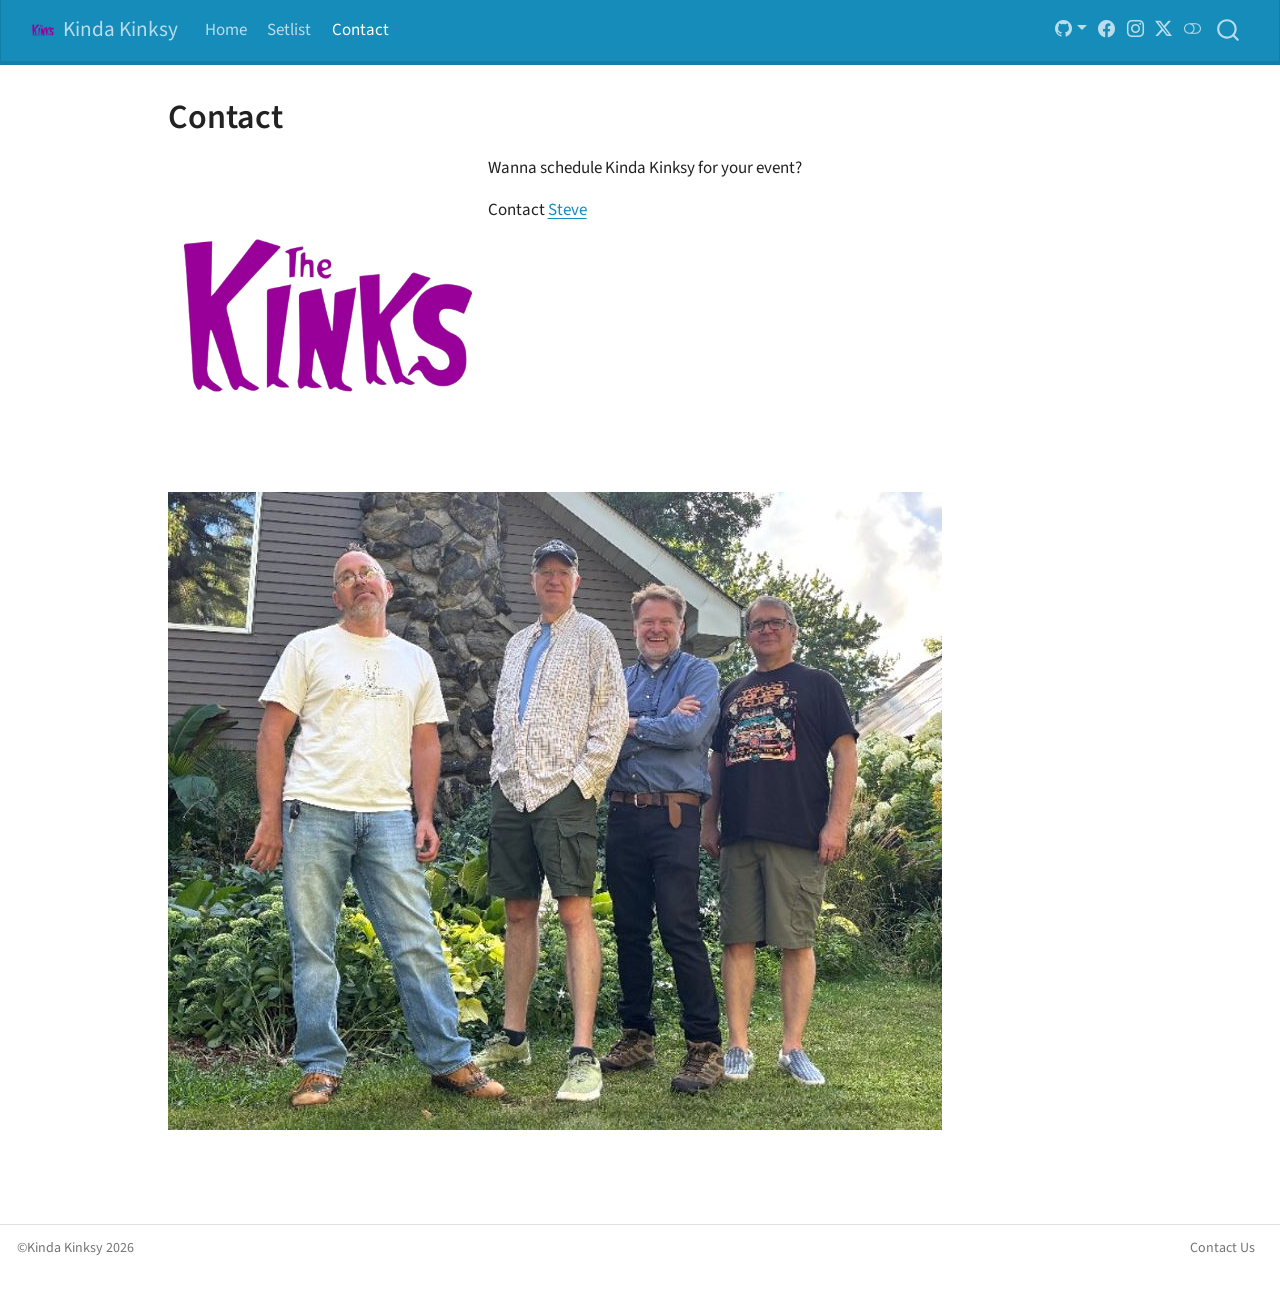
==== commit 696a48b9: "pics + instagram link" ====
--- a/docs/contact.html
+++ b/docs/contact.html
@@ -78,7 +78,6 @@
 
 <link rel="stylesheet" href="styles.css">
 <meta name="twitter:title" content="Contact – Kinda Kinksy">
-<meta name="twitter:description" content="">
 <meta name="twitter:image" content="img/kinks.png">
 <meta name="twitter:card" content="summary_large_image">
 </head>
@@ -297,6 +296,7 @@
       </ul>
     </div>
     <a href="https://facebook.com" title="" class="quarto-navigation-tool px-1" aria-label=""><i class="bi bi-facebook"></i></a>
+    <a href="https://instagram.com" title="" class="quarto-navigation-tool px-1" aria-label=""><i class="bi bi-instagram"></i></a>
     <a href="https://x.com" title="" class="quarto-navigation-tool px-1" aria-label=""><i class="bi bi-twitter-x"></i></a>
   <a href="" class="quarto-color-scheme-toggle quarto-navigation-tool  px-1" onclick="window.quartoToggleColorScheme(); return false;" title="Toggle dark mode"><i class="bi"></i></a>
 </div>
@@ -333,9 +333,15 @@
 </header>
 
 
+<div class="columns">
+<div class="column" style="width:40%;">
+<p><img src="img/kinks.png" class="img-fluid"></p>
+</div><div class="column" style="width:60%;">
 <p>Wanna schedule Kinda Kinksy for your event?</p>
 <p>Contact <a href="mailto:%20sagahoffman@msn.com">Steve</a></p>
-<p><img src="img/kinks.png" class="img-fluid"></p>
+</div>
+</div>
+<p><img src="img/band1.jpg" class="img-fluid"></p>
 
 
 
--- a/docs/styles.css
+++ b/docs/styles.css
@@ -2,6 +2,7 @@
 
 @import url('https://fonts.googleapis.com/css?family=Zen Dots');
 @import url('https://fonts.googleapis.com/css?family=Roboto');
+@import url('https://fonts.googleapis.com/css?family=Festive');
 
 /* Circular images */
 .img-circle {
@@ -26,4 +27,10 @@
 
 .roboto {
   font-family: "Roboto";
+}
+
+.festive {
+  font-family: "Festive";
+  font-size: 2em;
+  color: black;
 }
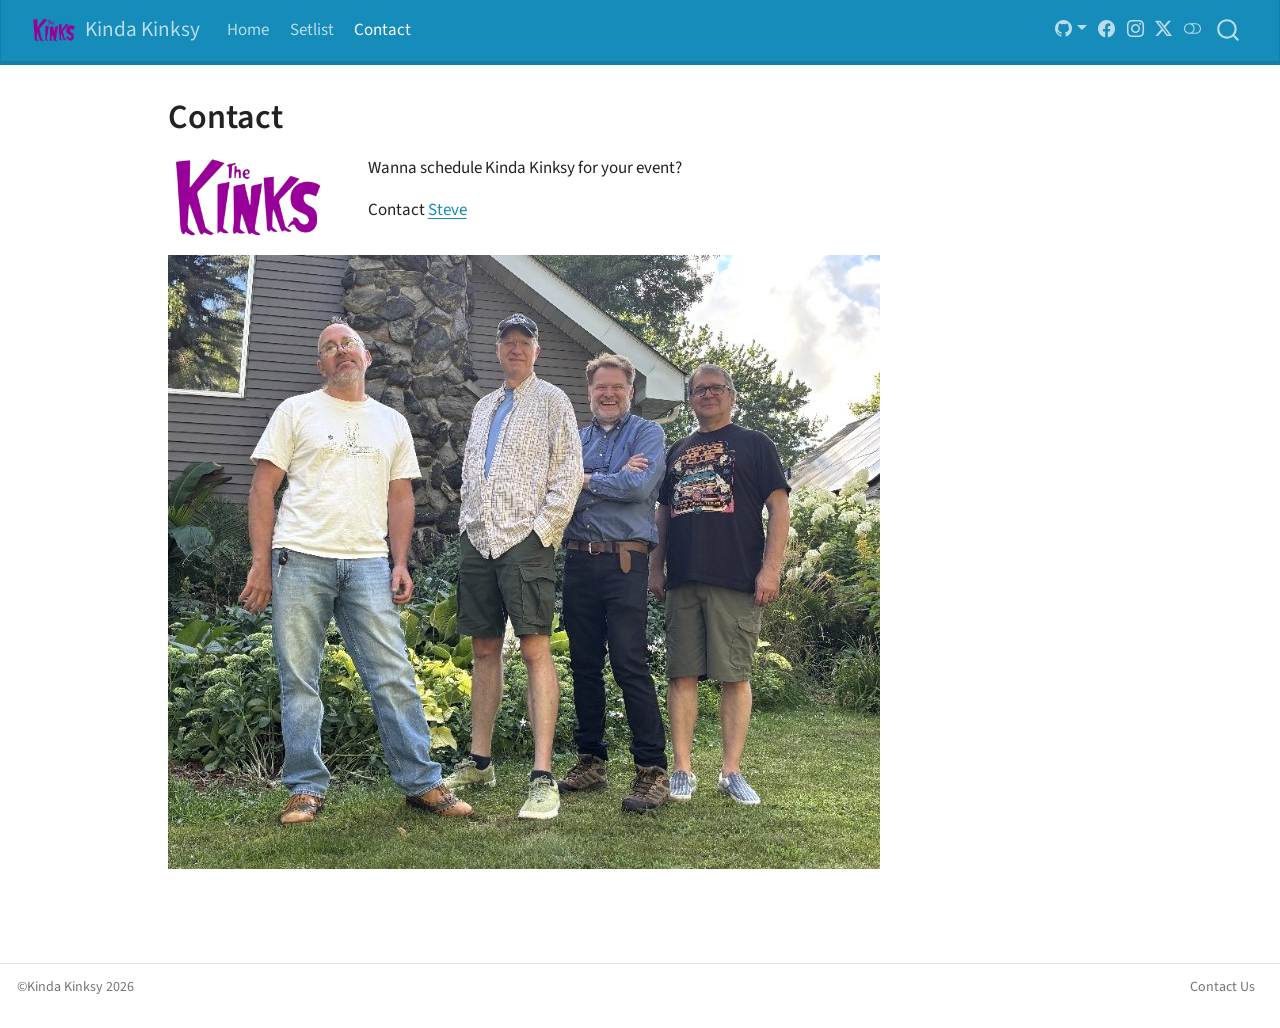
==== commit 2d6524a0: "image edits" ====
--- a/docs/contact.html
+++ b/docs/contact.html
@@ -334,9 +334,11 @@
 
 
 <div class="columns">
-<div class="column" style="width:40%;">
+<div class="column" style="width:20%;">
 <p><img src="img/kinks.png" class="img-fluid"></p>
-</div><div class="column" style="width:60%;">
+</div><div class="column" style="width:5%;">
+
+</div><div class="column" style="width:75%;">
 <p>Wanna schedule Kinda Kinksy for your event?</p>
 <p>Contact <a href="mailto:%20sagahoffman@msn.com">Steve</a></p>
 </div>
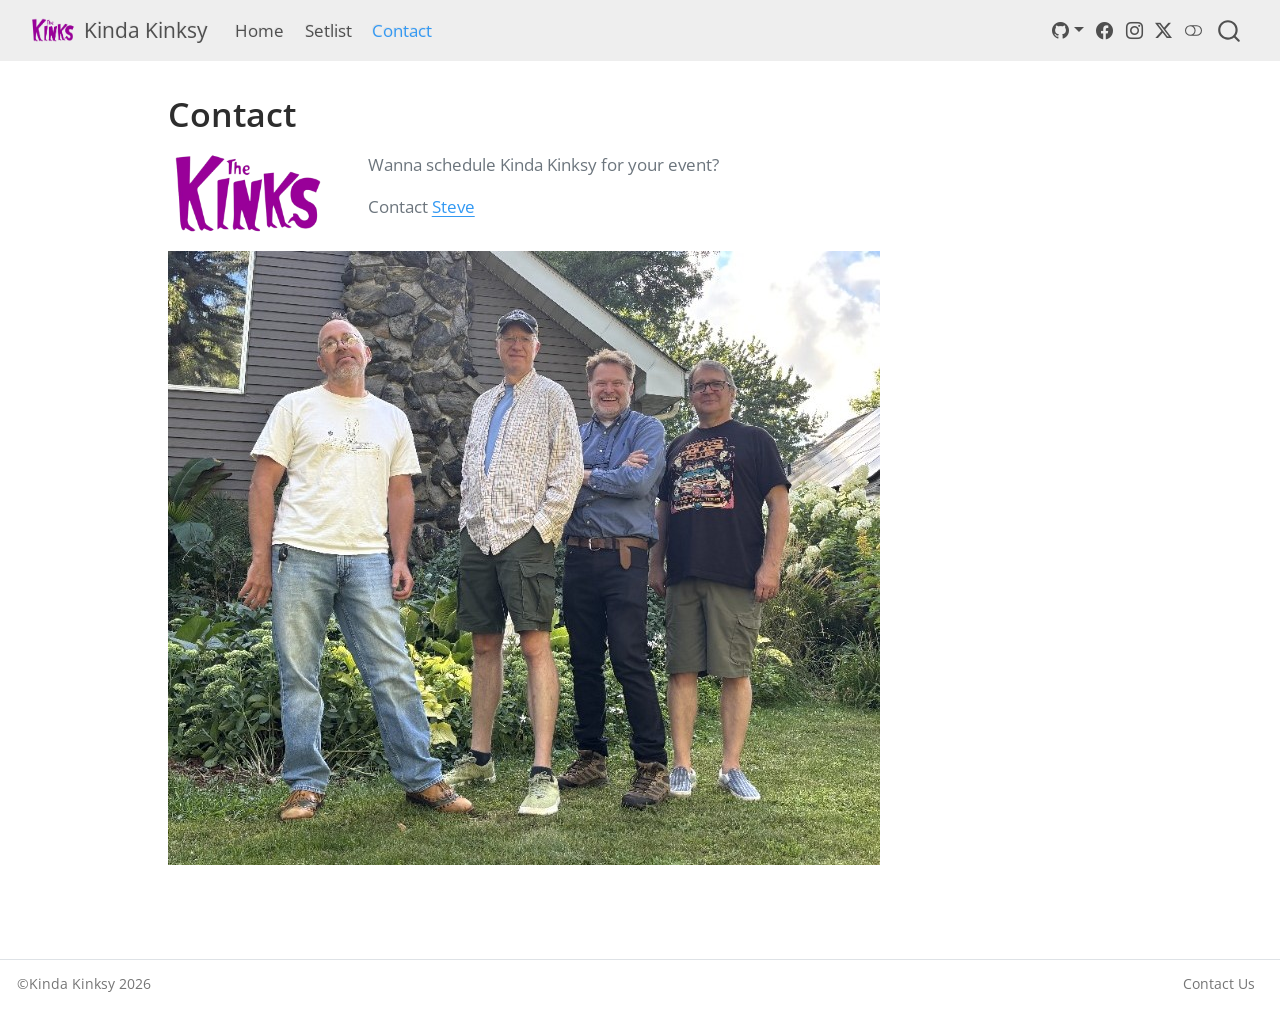
==== commit e7894956: "Theme change to spacelab (greyed out menu bar)" ====
--- a/docs/contact.html
+++ b/docs/contact.html
@@ -44,9 +44,9 @@
 <link href="site_libs/quarto-html/quarto-syntax-highlighting-7f8f88aac4f3542376d5c11b86a4c14d.css" rel="stylesheet" class="quarto-color-scheme-extra" id="quarto-text-highlighting-styles">
 <script src="site_libs/bootstrap/bootstrap.min.js"></script>
 <link href="site_libs/bootstrap/bootstrap-icons.css" rel="stylesheet">
-<link href="site_libs/bootstrap/bootstrap-eb806ba08f5ef32d84009985812b4064.min.css" rel="stylesheet" append-hash="true" class="quarto-color-scheme" id="quarto-bootstrap" data-mode="light">
+<link href="site_libs/bootstrap/bootstrap-a379562290e858ec3f4ac43bbf45af44.min.css" rel="stylesheet" append-hash="true" class="quarto-color-scheme" id="quarto-bootstrap" data-mode="light">
 <link href="site_libs/bootstrap/bootstrap-dark-6b96bf19b94d438c07691990bfd7d249.min.css" rel="stylesheet" append-hash="true" class="quarto-color-scheme quarto-color-alternate" id="quarto-bootstrap" data-mode="dark">
-<link href="site_libs/bootstrap/bootstrap-eb806ba08f5ef32d84009985812b4064.min.css" rel="stylesheet" append-hash="true" class="quarto-color-scheme-extra" id="quarto-bootstrap" data-mode="light">
+<link href="site_libs/bootstrap/bootstrap-a379562290e858ec3f4ac43bbf45af44.min.css" rel="stylesheet" append-hash="true" class="quarto-color-scheme-extra" id="quarto-bootstrap" data-mode="light">
 <script id="quarto-search-options" type="application/json">{
   "location": "navbar",
   "copy-button": false,
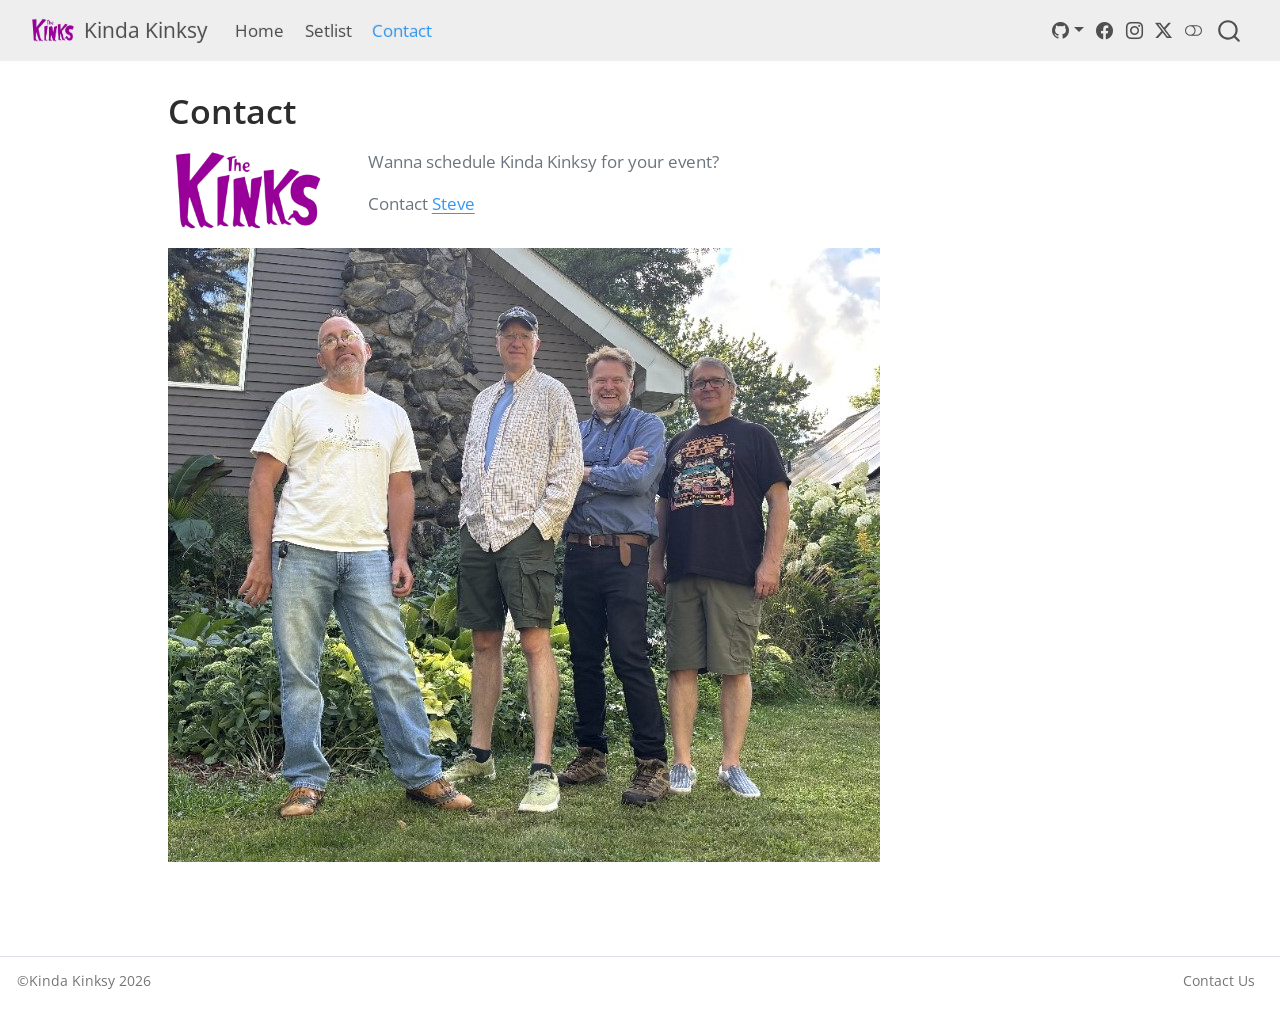
==== commit 00c8b298: "flyer added" ====
--- a/docs/contact.html
+++ b/docs/contact.html
@@ -2,7 +2,7 @@
 <html xmlns="http://www.w3.org/1999/xhtml" lang="en" xml:lang="en"><head>
 
 <meta charset="utf-8">
-<meta name="generator" content="quarto-1.9.37">
+<meta name="generator" content="quarto-1.10.18">
 
 <meta name="viewport" content="width=device-width, initial-scale=1.0, user-scalable=yes">
 
@@ -12,10 +12,13 @@
 /* Default styles provided by pandoc.
 ** See https://pandoc.org/MANUAL.html#variables-for-html for config info.
 */
-code{white-space: pre-wrap;}
 span.smallcaps{font-variant: small-caps;}
-div.columns{display: flex; gap: min(4vw, 1.5em);}
-div.column{flex: auto; overflow-x: auto;}
+div.columns{display: flex; gap: 1.5em;}
+div.column{flex: auto;}
+@media screen {
+div.columns{gap: min(4vw, 1.5em);}
+div.column{overflow-x: auto;}
+}
 div.hanging-indent{margin-left: 1.5em; text-indent: -1.5em;}
 ul.task-list{list-style: none;}
 ul.task-list li input[type="checkbox"] {
@@ -39,14 +42,14 @@
 <script src="site_libs/quarto-html/tippy.umd.min.js"></script>
 <script src="site_libs/quarto-html/anchor.min.js"></script>
 <link href="site_libs/quarto-html/tippy.css" rel="stylesheet">
-<link href="site_libs/quarto-html/quarto-syntax-highlighting-7f8f88aac4f3542376d5c11b86a4c14d.css" rel="stylesheet" class="quarto-color-scheme" id="quarto-text-highlighting-styles">
-<link href="site_libs/quarto-html/quarto-syntax-highlighting-dark-d0ae9245876894da5ac7e18953ecc5cc.css" rel="stylesheet" class="quarto-color-scheme quarto-color-alternate" id="quarto-text-highlighting-styles">
-<link href="site_libs/quarto-html/quarto-syntax-highlighting-7f8f88aac4f3542376d5c11b86a4c14d.css" rel="stylesheet" class="quarto-color-scheme-extra" id="quarto-text-highlighting-styles">
+<link href="site_libs/quarto-html/quarto-syntax-highlighting-64a204ab8560d761af7679ceaba22944.css" rel="stylesheet" class="quarto-color-scheme" id="quarto-text-highlighting-styles">
+<link href="site_libs/quarto-html/quarto-syntax-highlighting-dark-b85bc7c33db8c58e0ec93c3465666fed.css" rel="stylesheet" class="quarto-color-scheme quarto-color-alternate" id="quarto-text-highlighting-styles">
+<link href="site_libs/quarto-html/quarto-syntax-highlighting-64a204ab8560d761af7679ceaba22944.css" rel="stylesheet" class="quarto-color-scheme-extra" id="quarto-text-highlighting-styles">
 <script src="site_libs/bootstrap/bootstrap.min.js"></script>
 <link href="site_libs/bootstrap/bootstrap-icons.css" rel="stylesheet">
-<link href="site_libs/bootstrap/bootstrap-a379562290e858ec3f4ac43bbf45af44.min.css" rel="stylesheet" append-hash="true" class="quarto-color-scheme" id="quarto-bootstrap" data-mode="light">
-<link href="site_libs/bootstrap/bootstrap-dark-6b96bf19b94d438c07691990bfd7d249.min.css" rel="stylesheet" append-hash="true" class="quarto-color-scheme quarto-color-alternate" id="quarto-bootstrap" data-mode="dark">
-<link href="site_libs/bootstrap/bootstrap-a379562290e858ec3f4ac43bbf45af44.min.css" rel="stylesheet" append-hash="true" class="quarto-color-scheme-extra" id="quarto-bootstrap" data-mode="light">
+<link href="site_libs/bootstrap/bootstrap-593651399adb7f9594efb0a4fd89dd87.min.css" rel="stylesheet" append-hash="true" class="quarto-color-scheme" id="quarto-bootstrap" data-mode="light">
+<link href="site_libs/bootstrap/bootstrap-dark-6930b03d9d44a384fbd8ca760065e49f.min.css" rel="stylesheet" append-hash="true" class="quarto-color-scheme quarto-color-alternate" id="quarto-bootstrap" data-mode="dark">
+<link href="site_libs/bootstrap/bootstrap-593651399adb7f9594efb0a4fd89dd87.min.css" rel="stylesheet" append-hash="true" class="quarto-color-scheme-extra" id="quarto-bootstrap" data-mode="light">
 <script id="quarto-search-options" type="application/json">{
   "location": "navbar",
   "copy-button": false,
--- a/docs/site_libs/quarto-html/quarto-syntax-highlighting-64a204ab8560d761af7679ceaba22944.css
+++ b/docs/site_libs/quarto-html/quarto-syntax-highlighting-64a204ab8560d761af7679ceaba22944.css
@@ -0,0 +1,236 @@
+/* quarto syntax highlight colors */
+:root {
+  --quarto-hl-ot-color: #003B4F;
+  --quarto-hl-at-color: #657422;
+  --quarto-hl-ss-color: #20794D;
+  --quarto-hl-an-color: #5E5E5E;
+  --quarto-hl-fu-color: #4758AB;
+  --quarto-hl-st-color: #20794D;
+  --quarto-hl-cf-color: #003B4F;
+  --quarto-hl-op-color: #5E5E5E;
+  --quarto-hl-er-color: #AD0000;
+  --quarto-hl-bn-color: #AD0000;
+  --quarto-hl-al-color: #AD0000;
+  --quarto-hl-va-color: #111111;
+  --quarto-hl-bu-color: inherit;
+  --quarto-hl-ex-color: inherit;
+  --quarto-hl-pp-color: #AD0000;
+  --quarto-hl-in-color: #5E5E5E;
+  --quarto-hl-vs-color: #20794D;
+  --quarto-hl-wa-color: #5E5E5E;
+  --quarto-hl-do-color: #5E5E5E;
+  --quarto-hl-im-color: #00769E;
+  --quarto-hl-ch-color: #20794D;
+  --quarto-hl-dt-color: #AD0000;
+  --quarto-hl-fl-color: #AD0000;
+  --quarto-hl-co-color: #5E5E5E;
+  --quarto-hl-cv-color: #5E5E5E;
+  --quarto-hl-cn-color: #8f5902;
+  --quarto-hl-sc-color: #5E5E5E;
+  --quarto-hl-dv-color: #AD0000;
+  --quarto-hl-kw-color: #003B4F;
+}
+
+/* other quarto variables */
+:root {
+  --quarto-font-monospace: SFMono-Regular, Menlo, Monaco, Consolas, "Liberation Mono", "Courier New", monospace;
+}
+
+/* syntax highlight based on Pandoc's rules */
+pre > code.sourceCode > span {
+  color: #003B4F;
+}
+
+code.sourceCode > span {
+  color: #003B4F;
+}
+
+div.sourceCode,
+div.sourceCode pre.sourceCode {
+  color: #003B4F;
+}
+
+/* Normal */
+code span {
+  color: #003B4F;
+}
+
+/* Alert */
+code span.al {
+  color: #AD0000;
+  font-style: inherit;
+}
+
+/* Annotation */
+code span.an {
+  color: #5E5E5E;
+  font-style: inherit;
+}
+
+/* Attribute */
+code span.at {
+  color: #657422;
+  font-style: inherit;
+}
+
+/* BaseN */
+code span.bn {
+  color: #AD0000;
+  font-style: inherit;
+}
+
+/* BuiltIn */
+code span.bu {
+  font-style: inherit;
+}
+
+/* ControlFlow */
+code span.cf {
+  color: #003B4F;
+  font-weight: bold;
+  font-style: inherit;
+}
+
+/* Char */
+code span.ch {
+  color: #20794D;
+  font-style: inherit;
+}
+
+/* Constant */
+code span.cn {
+  color: #8f5902;
+  font-style: inherit;
+}
+
+/* Comment */
+code span.co {
+  color: #5E5E5E;
+  font-style: inherit;
+}
+
+/* CommentVar */
+code span.cv {
+  color: #5E5E5E;
+  font-style: italic;
+}
+
+/* Documentation */
+code span.do {
+  color: #5E5E5E;
+  font-style: italic;
+}
+
+/* DataType */
+code span.dt {
+  color: #AD0000;
+  font-style: inherit;
+}
+
+/* DecVal */
+code span.dv {
+  color: #AD0000;
+  font-style: inherit;
+}
+
+/* Error */
+code span.er {
+  color: #AD0000;
+  font-style: inherit;
+}
+
+/* Extension */
+code span.ex {
+  font-style: inherit;
+}
+
+/* Float */
+code span.fl {
+  color: #AD0000;
+  font-style: inherit;
+}
+
+/* Function */
+code span.fu {
+  color: #4758AB;
+  font-style: inherit;
+}
+
+/* Import */
+code span.im {
+  color: #00769E;
+  font-style: inherit;
+}
+
+/* Information */
+code span.in {
+  color: #5E5E5E;
+  font-style: inherit;
+}
+
+/* Keyword */
+code span.kw {
+  color: #003B4F;
+  font-weight: bold;
+  font-style: inherit;
+}
+
+/* Operator */
+code span.op {
+  color: #5E5E5E;
+  font-style: inherit;
+}
+
+/* Other */
+code span.ot {
+  color: #003B4F;
+  font-style: inherit;
+}
+
+/* Preprocessor */
+code span.pp {
+  color: #AD0000;
+  font-style: inherit;
+}
+
+/* SpecialChar */
+code span.sc {
+  color: #5E5E5E;
+  font-style: inherit;
+}
+
+/* SpecialString */
+code span.ss {
+  color: #20794D;
+  font-style: inherit;
+}
+
+/* String */
+code span.st {
+  color: #20794D;
+  font-style: inherit;
+}
+
+/* Variable */
+code span.va {
+  color: #111111;
+  font-style: inherit;
+}
+
+/* VerbatimString */
+code span.vs {
+  color: #20794D;
+  font-style: inherit;
+}
+
+/* Warning */
+code span.wa {
+  color: #5E5E5E;
+  font-style: italic;
+}
+
+.prevent-inlining {
+  content: "</";
+}
+
+/*# sourceMappingURL=9d8d5bb603a83b8298b89080a598c93b.css.map */
--- a/docs/site_libs/quarto-html/quarto-syntax-highlighting-dark-b85bc7c33db8c58e0ec93c3465666fed.css
+++ b/docs/site_libs/quarto-html/quarto-syntax-highlighting-dark-b85bc7c33db8c58e0ec93c3465666fed.css
@@ -0,0 +1,219 @@
+/* quarto syntax highlight colors */
+:root {
+  --quarto-hl-al-color: #f07178;
+  --quarto-hl-an-color: #d4d0ab;
+  --quarto-hl-at-color: #00e0e0;
+  --quarto-hl-bn-color: #d4d0ab;
+  --quarto-hl-bu-color: #abe338;
+  --quarto-hl-ch-color: #abe338;
+  --quarto-hl-co-color: #f8f8f2;
+  --quarto-hl-cv-color: #ffd700;
+  --quarto-hl-cn-color: #ffd700;
+  --quarto-hl-cf-color: #ffa07a;
+  --quarto-hl-dt-color: #ffa07a;
+  --quarto-hl-dv-color: #d4d0ab;
+  --quarto-hl-do-color: #f8f8f2;
+  --quarto-hl-er-color: #f07178;
+  --quarto-hl-ex-color: #00e0e0;
+  --quarto-hl-fl-color: #d4d0ab;
+  --quarto-hl-fu-color: #ffa07a;
+  --quarto-hl-im-color: #abe338;
+  --quarto-hl-in-color: #d4d0ab;
+  --quarto-hl-kw-color: #ffa07a;
+  --quarto-hl-op-color: #ffa07a;
+  --quarto-hl-ot-color: #00e0e0;
+  --quarto-hl-pp-color: #dcc6e0;
+  --quarto-hl-re-color: #00e0e0;
+  --quarto-hl-sc-color: #abe338;
+  --quarto-hl-ss-color: #abe338;
+  --quarto-hl-st-color: #abe338;
+  --quarto-hl-va-color: #00e0e0;
+  --quarto-hl-vs-color: #abe338;
+  --quarto-hl-wa-color: #dcc6e0;
+}
+
+/* other quarto variables */
+:root {
+  --quarto-font-monospace: SFMono-Regular, Menlo, Monaco, Consolas, "Liberation Mono", "Courier New", monospace;
+}
+
+/* syntax highlight based on Pandoc's rules */
+pre > code.sourceCode > span {
+  color: #f8f8f2;
+}
+
+code.sourceCode > span {
+  color: #f8f8f2;
+}
+
+div.sourceCode,
+div.sourceCode pre.sourceCode {
+  color: #f8f8f2;
+}
+
+/* Normal */
+code span {
+  color: #f8f8f2;
+}
+
+/* Alert */
+code span.al {
+  color: #f07178;
+}
+
+/* Annotation */
+code span.an {
+  color: #d4d0ab;
+}
+
+/* Attribute */
+code span.at {
+  color: #00e0e0;
+}
+
+/* BaseN */
+code span.bn {
+  color: #d4d0ab;
+}
+
+/* BuiltIn */
+code span.bu {
+  color: #abe338;
+}
+
+/* ControlFlow */
+code span.cf {
+  font-weight: bold;
+  color: #ffa07a;
+}
+
+/* Char */
+code span.ch {
+  color: #abe338;
+}
+
+/* Constant */
+code span.cn {
+  color: #ffd700;
+}
+
+/* Comment */
+code span.co {
+  font-style: italic;
+  color: #f8f8f2;
+}
+
+/* CommentVar */
+code span.cv {
+  color: #ffd700;
+}
+
+/* Documentation */
+code span.do {
+  color: #f8f8f2;
+}
+
+/* DataType */
+code span.dt {
+  color: #ffa07a;
+}
+
+/* DecVal */
+code span.dv {
+  color: #d4d0ab;
+}
+
+/* Error */
+code span.er {
+  color: #f07178;
+  text-decoration: underline;
+}
+
+/* Extension */
+code span.ex {
+  font-weight: bold;
+  color: #00e0e0;
+}
+
+/* Float */
+code span.fl {
+  color: #d4d0ab;
+}
+
+/* Function */
+code span.fu {
+  color: #ffa07a;
+}
+
+/* Import */
+code span.im {
+  color: #abe338;
+}
+
+/* Information */
+code span.in {
+  color: #d4d0ab;
+}
+
+/* Keyword */
+code span.kw {
+  font-weight: bold;
+  color: #ffa07a;
+}
+
+/* Operator */
+code span.op {
+  color: #ffa07a;
+}
+
+/* Other */
+code span.ot {
+  color: #00e0e0;
+}
+
+/* Preprocessor */
+code span.pp {
+  color: #dcc6e0;
+}
+
+/* RegionMarker */
+code span.re {
+  background-color: #f8f8f2;
+  color: #00e0e0;
+}
+
+/* SpecialChar */
+code span.sc {
+  color: #abe338;
+}
+
+/* SpecialString */
+code span.ss {
+  color: #abe338;
+}
+
+/* String */
+code span.st {
+  color: #abe338;
+}
+
+/* Variable */
+code span.va {
+  color: #00e0e0;
+}
+
+/* VerbatimString */
+code span.vs {
+  color: #abe338;
+}
+
+/* Warning */
+code span.wa {
+  color: #dcc6e0;
+}
+
+.prevent-inlining {
+  content: "</";
+}
+
+/*# sourceMappingURL=4ed8f1090dec6531da29ab00902aa718.css.map */
--- a/docs/site_libs/quarto-html/quarto-syntax-highlighting-64a204ab8560d761af7679ceaba22944.css
+++ b/docs/site_libs/quarto-html/quarto-syntax-highlighting-64a204ab8560d761af7679ceaba22944.css
@@ -0,0 +1,236 @@
+/* quarto syntax highlight colors */
+:root {
+  --quarto-hl-ot-color: #003B4F;
+  --quarto-hl-at-color: #657422;
+  --quarto-hl-ss-color: #20794D;
+  --quarto-hl-an-color: #5E5E5E;
+  --quarto-hl-fu-color: #4758AB;
+  --quarto-hl-st-color: #20794D;
+  --quarto-hl-cf-color: #003B4F;
+  --quarto-hl-op-color: #5E5E5E;
+  --quarto-hl-er-color: #AD0000;
+  --quarto-hl-bn-color: #AD0000;
+  --quarto-hl-al-color: #AD0000;
+  --quarto-hl-va-color: #111111;
+  --quarto-hl-bu-color: inherit;
+  --quarto-hl-ex-color: inherit;
+  --quarto-hl-pp-color: #AD0000;
+  --quarto-hl-in-color: #5E5E5E;
+  --quarto-hl-vs-color: #20794D;
+  --quarto-hl-wa-color: #5E5E5E;
+  --quarto-hl-do-color: #5E5E5E;
+  --quarto-hl-im-color: #00769E;
+  --quarto-hl-ch-color: #20794D;
+  --quarto-hl-dt-color: #AD0000;
+  --quarto-hl-fl-color: #AD0000;
+  --quarto-hl-co-color: #5E5E5E;
+  --quarto-hl-cv-color: #5E5E5E;
+  --quarto-hl-cn-color: #8f5902;
+  --quarto-hl-sc-color: #5E5E5E;
+  --quarto-hl-dv-color: #AD0000;
+  --quarto-hl-kw-color: #003B4F;
+}
+
+/* other quarto variables */
+:root {
+  --quarto-font-monospace: SFMono-Regular, Menlo, Monaco, Consolas, "Liberation Mono", "Courier New", monospace;
+}
+
+/* syntax highlight based on Pandoc's rules */
+pre > code.sourceCode > span {
+  color: #003B4F;
+}
+
+code.sourceCode > span {
+  color: #003B4F;
+}
+
+div.sourceCode,
+div.sourceCode pre.sourceCode {
+  color: #003B4F;
+}
+
+/* Normal */
+code span {
+  color: #003B4F;
+}
+
+/* Alert */
+code span.al {
+  color: #AD0000;
+  font-style: inherit;
+}
+
+/* Annotation */
+code span.an {
+  color: #5E5E5E;
+  font-style: inherit;
+}
+
+/* Attribute */
+code span.at {
+  color: #657422;
+  font-style: inherit;
+}
+
+/* BaseN */
+code span.bn {
+  color: #AD0000;
+  font-style: inherit;
+}
+
+/* BuiltIn */
+code span.bu {
+  font-style: inherit;
+}
+
+/* ControlFlow */
+code span.cf {
+  color: #003B4F;
+  font-weight: bold;
+  font-style: inherit;
+}
+
+/* Char */
+code span.ch {
+  color: #20794D;
+  font-style: inherit;
+}
+
+/* Constant */
+code span.cn {
+  color: #8f5902;
+  font-style: inherit;
+}
+
+/* Comment */
+code span.co {
+  color: #5E5E5E;
+  font-style: inherit;
+}
+
+/* CommentVar */
+code span.cv {
+  color: #5E5E5E;
+  font-style: italic;
+}
+
+/* Documentation */
+code span.do {
+  color: #5E5E5E;
+  font-style: italic;
+}
+
+/* DataType */
+code span.dt {
+  color: #AD0000;
+  font-style: inherit;
+}
+
+/* DecVal */
+code span.dv {
+  color: #AD0000;
+  font-style: inherit;
+}
+
+/* Error */
+code span.er {
+  color: #AD0000;
+  font-style: inherit;
+}
+
+/* Extension */
+code span.ex {
+  font-style: inherit;
+}
+
+/* Float */
+code span.fl {
+  color: #AD0000;
+  font-style: inherit;
+}
+
+/* Function */
+code span.fu {
+  color: #4758AB;
+  font-style: inherit;
+}
+
+/* Import */
+code span.im {
+  color: #00769E;
+  font-style: inherit;
+}
+
+/* Information */
+code span.in {
+  color: #5E5E5E;
+  font-style: inherit;
+}
+
+/* Keyword */
+code span.kw {
+  color: #003B4F;
+  font-weight: bold;
+  font-style: inherit;
+}
+
+/* Operator */
+code span.op {
+  color: #5E5E5E;
+  font-style: inherit;
+}
+
+/* Other */
+code span.ot {
+  color: #003B4F;
+  font-style: inherit;
+}
+
+/* Preprocessor */
+code span.pp {
+  color: #AD0000;
+  font-style: inherit;
+}
+
+/* SpecialChar */
+code span.sc {
+  color: #5E5E5E;
+  font-style: inherit;
+}
+
+/* SpecialString */
+code span.ss {
+  color: #20794D;
+  font-style: inherit;
+}
+
+/* String */
+code span.st {
+  color: #20794D;
+  font-style: inherit;
+}
+
+/* Variable */
+code span.va {
+  color: #111111;
+  font-style: inherit;
+}
+
+/* VerbatimString */
+code span.vs {
+  color: #20794D;
+  font-style: inherit;
+}
+
+/* Warning */
+code span.wa {
+  color: #5E5E5E;
+  font-style: italic;
+}
+
+.prevent-inlining {
+  content: "</";
+}
+
+/*# sourceMappingURL=9d8d5bb603a83b8298b89080a598c93b.css.map */
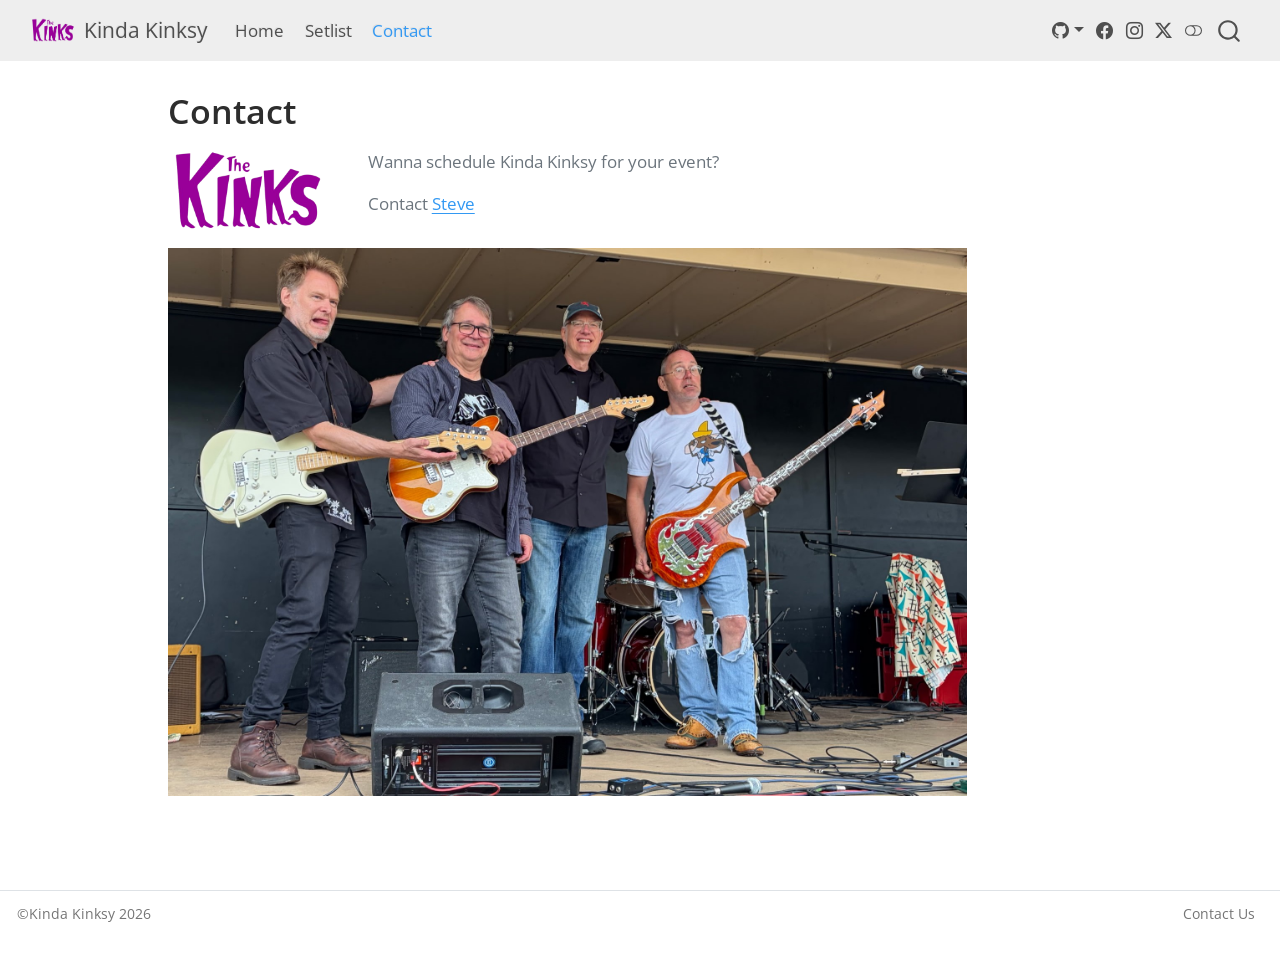
==== commit 7f948393: "TributeFest pic added" ====
--- a/docs/contact.html
+++ b/docs/contact.html
@@ -50,6 +50,9 @@
 <link href="site_libs/bootstrap/bootstrap-593651399adb7f9594efb0a4fd89dd87.min.css" rel="stylesheet" append-hash="true" class="quarto-color-scheme" id="quarto-bootstrap" data-mode="light">
 <link href="site_libs/bootstrap/bootstrap-dark-6930b03d9d44a384fbd8ca760065e49f.min.css" rel="stylesheet" append-hash="true" class="quarto-color-scheme quarto-color-alternate" id="quarto-bootstrap" data-mode="dark">
 <link href="site_libs/bootstrap/bootstrap-593651399adb7f9594efb0a4fd89dd87.min.css" rel="stylesheet" append-hash="true" class="quarto-color-scheme-extra" id="quarto-bootstrap" data-mode="light">
+<script src="site_libs/quarto-contrib/glightbox/glightbox.min.js"></script>
+<link href="site_libs/quarto-contrib/glightbox/glightbox.min.css" rel="stylesheet">
+<link href="site_libs/quarto-contrib/glightbox/lightbox.css" rel="stylesheet">
 <script id="quarto-search-options" type="application/json">{
   "location": "navbar",
   "copy-button": false,
@@ -338,7 +341,7 @@
 
 <div class="columns">
 <div class="column" style="width:20%;">
-<p><img src="img/kinks.png" class="img-fluid"></p>
+<p><a href="img/kinks.png" class="lightbox" data-gallery="quarto-lightbox-gallery-1"><img src="img/kinks.png" class="img-fluid"></a></p>
 </div><div class="column" style="width:5%;">
 
 </div><div class="column" style="width:75%;">
@@ -346,7 +349,7 @@
 <p>Contact <a href="mailto:%20sagahoffman@msn.com">Steve</a></p>
 </div>
 </div>
-<p><img src="img/band1.jpg" class="img-fluid"></p>
+<p><a href="img/duluth.jpg" class="lightbox" data-gallery="quarto-lightbox-gallery-2"><img src="img/duluth.jpg" class="img-fluid"></a></p>
 
 
 
@@ -784,6 +787,38 @@
     </div>
   </div>
 </footer>
+<script>var lightboxQuarto = GLightbox({"closeEffect":"zoom","descPosition":"bottom","loop":false,"openEffect":"zoom","selector":".lightbox"});
+(function() {
+  let previousOnload = window.onload;
+  window.onload = () => {
+    if (previousOnload) {
+      previousOnload();
+    }
+    lightboxQuarto.on('slide_before_load', (data) => {
+      const { slideIndex, slideNode, slideConfig, player, trigger } = data;
+      const href = trigger.getAttribute('href');
+      if (href !== null) {
+        const imgEl = window.document.querySelector(`a[href="${href}"] img`);
+        if (imgEl !== null) {
+          const srcAttr = imgEl.getAttribute("src");
+          if (srcAttr && srcAttr.startsWith("data:")) {
+            slideConfig.href = srcAttr;
+          }
+        }
+      } 
+    });
+  
+    lightboxQuarto.on('slide_after_load', (data) => {
+      const { slideIndex, slideNode, slideConfig, player, trigger } = data;
+      if (window.Quarto?.typesetMath) {
+        window.Quarto.typesetMath(slideNode);
+      }
+    });
+  
+  };
+  
+})();
+          </script>
 
 
 
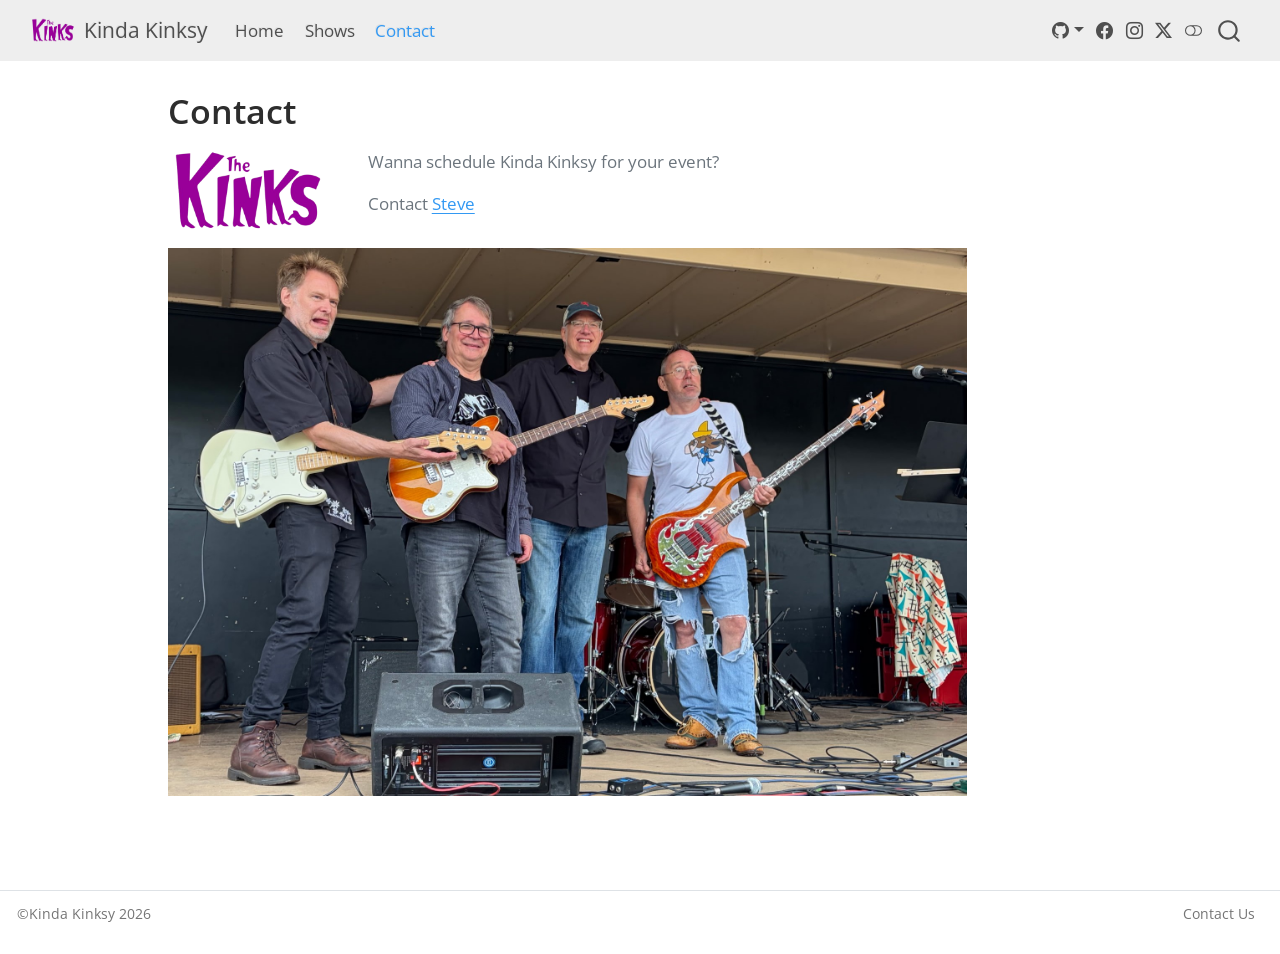
==== commit 1740ea7c: "testing video link" ====
--- a/docs/contact.html
+++ b/docs/contact.html
@@ -277,7 +277,7 @@
   </li>  
   <li class="nav-item">
     <a class="nav-link" href="./setlist.html"> 
-<span class="menu-text">Setlist</span></a>
+<span class="menu-text">Shows</span></a>
   </li>  
   <li class="nav-item">
     <a class="nav-link active" href="./contact.html" aria-current="page"> 
